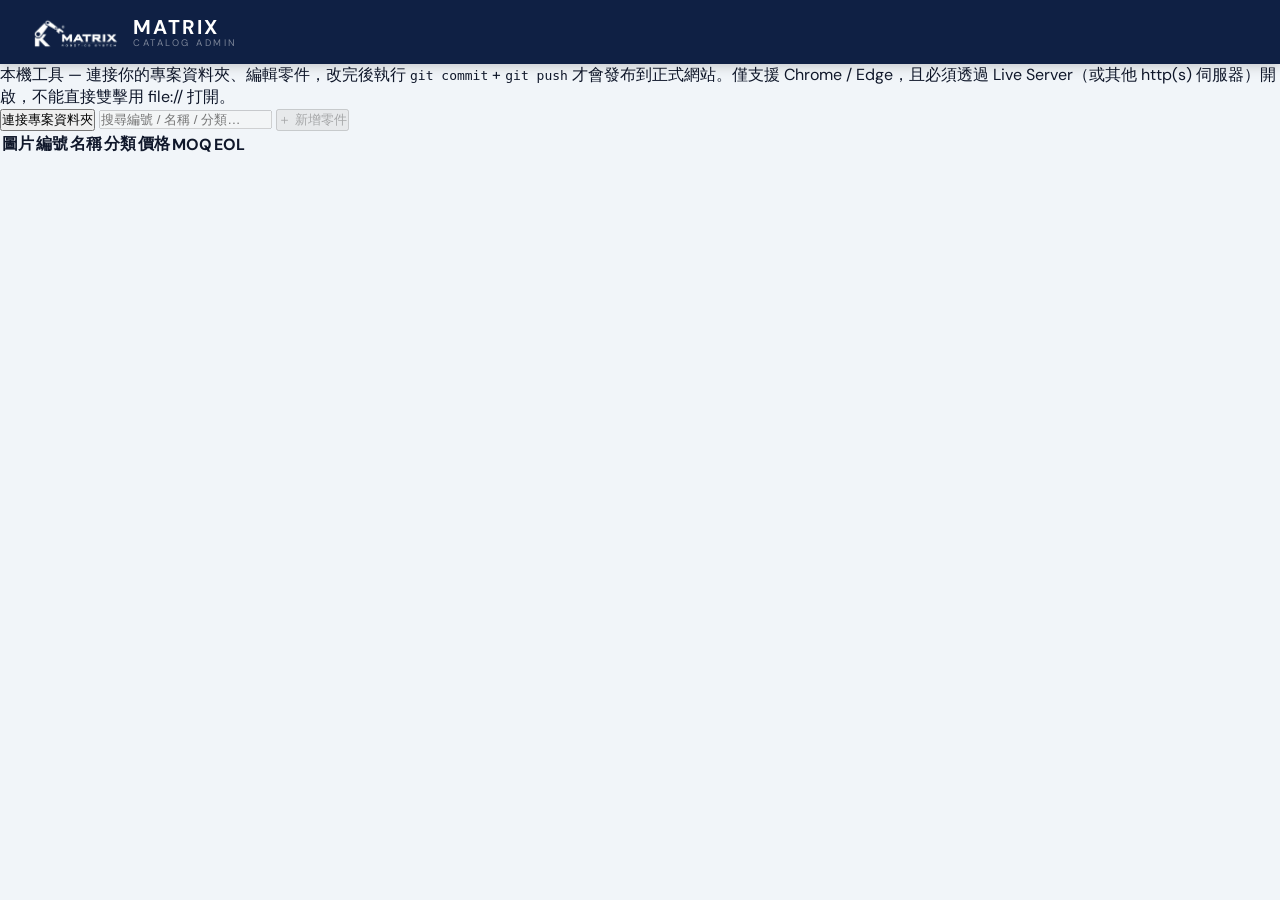
==== admin.html @ 4542f462 "auto-backup before claude edit" ====
<!DOCTYPE html>
<html lang="zh-Hant">
<head>
  <meta charset="UTF-8">
  <meta name="viewport" content="width=device-width, initial-scale=1">
  <title>MATRIX Store — Admin</title>
  <link rel="shortcut icon" href="img/Matrix-icon.png" type="image/x-icon">
  <link rel="preconnect" href="https://fonts.googleapis.com">
  <link rel="preconnect" href="https://fonts.gstatic.com" crossorigin>
  <link href="https://fonts.googleapis.com/css2?family=DM+Sans:ital,opsz,wght@0,9..40,300;0,9..40,400;0,9..40,500;0,9..40,600;0,9..40,700;1,9..40,400&family=DM+Mono:wght@400;500&display=swap" rel="stylesheet">
  <link rel="stylesheet" href="shopstyle.css">
  <link rel="stylesheet" href="adminstyle.css">
</head>
<body>

  <header class="admin-header">
    <div class="header-inner">
      <div class="logo">
        <img src="img/Matrix-icon-white.png" alt="MATRIX Logo">
        <div class="logo-text">
          <span class="logo-main">MATRIX</span>
          <span class="logo-sub">CATALOG ADMIN</span>
        </div>
      </div>
    </div>
  </header>

  <div class="admin-banner">
    本機工具 — 連接你的專案資料夾、編輯零件，改完後執行 <code>git commit</code> + <code>git push</code> 才會發布到正式網站。僅支援 Chrome / Edge，且必須透過 Live Server（或其他 http(s) 伺服器）開啟，不能直接雙擊用 file:// 打開。
  </div>

  <div id="unsupported-banner" class="admin-banner error" hidden>
    你的瀏覽器不支援 File System Access API（僅 Chrome / Edge 支援），無法使用此後台工具。
  </div>

  <main class="admin-main">
    <div class="admin-toolbar">
      <button id="connect-btn" class="primary-btn">連接專案資料夾</button>
      <span id="connect-status" class="connect-status"></span>
      <input id="search-input" type="text" placeholder="搜尋編號 / 名稱 / 分類…" class="search-input" disabled>
      <button id="add-btn" class="primary-btn" disabled>＋ 新增零件</button>
    </div>

    <table class="admin-table">
      <thead>
        <tr>
          <th>圖片</th>
          <th>編號</th>
          <th>名稱</th>
          <th>分類</th>
          <th>價格</th>
          <th>MOQ</th>
          <th>EOL</th>
          <th></th>
        </tr>
      </thead>
      <tbody id="product-table-body"></tbody>
    </table>
  </main>

  <script src="adminscript.js"></script>
</body>
</html>
---- shopstyle.css ----
/* ═══════════════════════════════════════════
   MATRIX STORE — Modern B2B Ecommerce UI
   ═══════════════════════════════════════════ */

:root {
  --navy:        #0f2044;
  --navy2:       #1a3360;
  --blue:        #1d4ed8;
  --blue-light:  #3b82f6;
  --orange:      #f97316;
  --orange-dark: #ea6c0a;
  --red:         #dc2626;
  --green:       #16a34a;
  --bg:          #f1f5f9;
  --bg2:         #e8edf5;
  --white:       #ffffff;
  --border:      #e2e8f0;
  --border2:     #cbd5e1;
  --text:        #0f172a;
  --text2:       #475569;
  --text3:       #94a3b8;
  --font:        'DM Sans', sans-serif;
  --mono:        'DM Mono', monospace;
  --radius:      10px;
  --radius-sm:   6px;
  --shadow-sm:   0 1px 3px rgba(0,0,0,0.08), 0 1px 2px rgba(0,0,0,0.04);
  --shadow:      0 4px 12px rgba(0,0,0,0.08), 0 2px 4px rgba(0,0,0,0.04);
  --shadow-lg:   0 16px 40px rgba(0,0,0,0.12), 0 4px 12px rgba(0,0,0,0.06);
  --transition:  0.18s cubic-bezier(0.4,0,0.2,1);
}

* { box-sizing: border-box; margin: 0; padding: 0; }

body {
  font-family: var(--font);
  background: var(--bg);
  color: var(--text);
  display: flex;
  flex-direction: column;
  height: 100vh;
  overflow: hidden;
  -webkit-font-smoothing: antialiased;
}

/* ── Header ──────────────────────────────── */
header {
  background: var(--navy);
  flex-shrink: 0;
  box-shadow: 0 2px 12px rgba(0,0,0,0.2);
  z-index: 200;
}

.header-inner {
  max-width: 100%;
  padding: 0 28px;
  height: 64px;
  display: flex;
  align-items: center;
  justify-content: space-between;
}

.logo {
  display: flex;
  align-items: center;
  gap: 14px;
}

.logo img {
  height: 36px;
}

.logo-text { line-height: 1.1; }

.logo-main {
  display: block;
  font-size: 20px;
  font-weight: 700;
  color: #fff;
  letter-spacing: 2px;
}

.logo-sub {
  display: block;
  font-size: 9.5px;
  font-weight: 400;
  color: rgba(255,255,255,0.45);
  letter-spacing: 2.5px;
  text-transform: uppercase;
}

.header-right {
  display: flex;
  align-items: center;
  gap: 20px;
}

.header-tagline {
  font-size: 12px;
  color: rgba(255,255,255,0.4);
  letter-spacing: 0.3px;
}

.export-btn {
  display: flex;
  align-items: center;
  gap: 7px;
  background: var(--orange);
  border: none;
  color: #fff;
  font-family: var(--font);
  font-size: 13.5px;
  font-weight: 600;
  padding: 9px 20px;
  border-radius: var(--radius-sm);
  cursor: pointer;
  transition: var(--transition);
  letter-spacing: 0.2px;
  box-shadow: 0 2px 8px rgba(249,115,22,0.35);
}

.export-btn:hover {
  background: var(--orange-dark);
  box-shadow: 0 4px 14px rgba(249,115,22,0.45);
  transform: translateY(-1px);
}

.export-btn:active { transform: translateY(0); }

/* ── Layout ──────────────────────────────── */
.wrapper {
  flex: 1;
  overflow: hidden;
  display: flex;
}

/* ── Sidebar (Desktop: vertical left panel) ── */
.sidebar {
  width: 200px;
  flex-shrink: 0;
  background: var(--white);
  border-right: 1px solid var(--border);
  overflow-y: auto;
  overflow-x: hidden;
  z-index: 100;
  scrollbar-width: thin;
  scrollbar-color: var(--border2) transparent;
}

.sidebar::-webkit-scrollbar { width: 4px; }
.sidebar::-webkit-scrollbar-track { background: transparent; }
.sidebar::-webkit-scrollbar-thumb { background: var(--border2); border-radius: 2px; }

.sidebar-label {
  padding: 16px 16px 6px;
  font-size: 9.5px;
  font-weight: 600;
  letter-spacing: 2px;
  color: var(--text3);
  text-transform: uppercase;
}

#sidebar-menu {
  list-style: none;
}

#sidebar-menu > li {
  position: relative;
}

#sidebar-menu > li > a {
  display: block;
  padding: 10px 16px;
  font-size: 13px;
  font-weight: 500;
  color: var(--text2);
  text-decoration: none;
  cursor: pointer;
  border-left: 3px solid transparent;
  transition: var(--transition);
  white-space: nowrap;
  overflow: hidden;
  text-overflow: ellipsis;
}

#sidebar-menu > li > a:hover {
  color: var(--blue);
  background: #f0f5ff;
  border-left-color: var(--blue-light);
}

#sidebar-menu > li.active > a {
  color: var(--navy);
  font-weight: 700;
  border-left-color: var(--navy);
  background: #eef2ff;
}

/* Sub-category items (desktop only) */
#sidebar-menu li ul {
  list-style: none;
  background: #fafbff;
  border-top: 1px solid var(--border);
  border-bottom: 1px solid var(--border);
}

#sidebar-menu li ul li a {
  display: block;
  padding: 8px 16px 8px 28px;
  font-size: 12px;
  font-weight: 400;
  color: var(--text3);
  cursor: pointer;
  text-decoration: none;
  border-left: 3px solid transparent;
  transition: var(--transition);
}

#sidebar-menu li ul li a:hover {
  color: var(--blue);
  background: #f0f5ff;
  border-left-color: var(--blue-light);
}

#sidebar-menu li ul li.active a {
  color: var(--navy);
  font-weight: 600;
  background: #eef2ff;
  border-left-color: var(--navy);
}

/* ── Main Content ────────────────────────── */
main.main-content {
  flex: 1;
  padding: 28px 32px;
  overflow-y: auto;
  scrollbar-width: thin;
  scrollbar-color: var(--border2) transparent;
}

main.main-content::-webkit-scrollbar { width: 5px; }
main.main-content::-webkit-scrollbar-track { background: transparent; }
main.main-content::-webkit-scrollbar-thumb { background: var(--border2); border-radius: 3px; }

/* ── Section ─────────────────────────────── */
.product-section {
  animation: fadeUp 0.3s ease both;
}

@keyframes fadeUp {
  from { opacity: 0; transform: translateY(10px); }
  to   { opacity: 1; transform: translateY(0); }
}

.section-header {
  display: flex;
  align-items: baseline;
  gap: 10px;
  margin-bottom: 20px;
  padding-bottom: 14px;
  border-bottom: 2px solid var(--border);
}

.section-header h2 {
  font-size: 22px;
  font-weight: 700;
  color: var(--navy);
  letter-spacing: -0.3px;
}

.section-count {
  font-size: 12px;
  font-weight: 500;
  color: var(--text3);
  background: var(--bg2);
  border: 1px solid var(--border2);
  padding: 2px 10px;
  border-radius: 20px;
}

/* ── Product Grid ────────────────────────── */
.product-grid {
  display: grid;
  grid-template-columns: repeat(auto-fill, minmax(210px, 1fr));
  gap: 16px;
}

/* ── Product Card ────────────────────────── */
.product-card {
  background: var(--white);
  border: 1px solid var(--border);
  border-radius: var(--radius);
  padding: 0;
  display: flex;
  flex-direction: column;
  position: relative;
  cursor: pointer;
  transition: box-shadow var(--transition), border-color var(--transition), transform var(--transition);
  box-shadow: var(--shadow-sm);
  overflow: hidden;
}

.product-card:hover {
  box-shadow: var(--shadow);
  border-color: var(--border2);
  transform: translateY(-2px);
}

/* Image area */
.card-img-wrap {
  background: #f8fafc;
  border-bottom: 1px solid var(--border);
  display: flex;
  align-items: center;
  justify-content: center;
  padding: 20px;
  height: 150px;
  position: relative;
}

.card-img-wrap img {
  max-width: 110px;
  max-height: 110px;
  object-fit: contain;
  transition: transform var(--transition);
}

.product-card:hover .card-img-wrap img {
  transform: scale(1.06);
}

/* Card body */
.card-body {
  padding: 14px;
  display: flex;
  flex-direction: column;
  flex: 1;
  gap: 6px;
}

.product-code {
  font-family: var(--mono);
  font-size: 10.5px;
  color: var(--blue);
  font-weight: 500;
  letter-spacing: 0.3px;
}

.product-name {
  font-size: 12.5px;
  color: var(--text2);
  line-height: 1.45;
  flex: 1;
}

.product-price {
  font-size: 20px;
  font-weight: 700;
  color: var(--navy);
  letter-spacing: -0.5px;
  margin-top: 2px;
}

.product-price.na {
  font-size: 13px;
  font-weight: 500;
  color: var(--text3);
}

/* MOQ badge */
.moq-badge {
  display: inline-flex;
  align-items: center;
  gap: 4px;
  font-size: 10.5px;
  font-weight: 600;
  color: var(--orange-dark);
  background: #fff7ed;
  border: 1px solid #fed7aa;
  border-radius: 4px;
  padding: 2px 7px;
  width: fit-content;
}

/* Quantity control */
.qty-row {
  display: flex;
  align-items: center;
  gap: 8px;
  margin-top: 6px;
}

.quantity-control {
  display: flex;
  align-items: center;
  border: 1.5px solid var(--border2);
  border-radius: var(--radius-sm);
  overflow: hidden;
  flex: 1;
  transition: border-color var(--transition);
}

.quantity-control:focus-within {
  border-color: var(--blue);
  box-shadow: 0 0 0 3px rgba(29,78,216,0.1);
}

.quantity-control button {
  width: 34px;
  height: 34px;
  background: var(--bg);
  border: none;
  color: var(--text2);
  font-size: 18px;
  cursor: pointer;
  transition: var(--transition);
  display: flex;
  align-items: center;
  justify-content: center;
  flex-shrink: 0;
  font-weight: 300;
  line-height: 1;
  user-select: none;
}

.quantity-control button:hover {
  background: var(--blue);
  color: #fff;
}

.quantity-control button:active {
  background: var(--navy);
}

.quantity-control input {
  flex: 1;
  text-align: center;
  border: none;
  border-left: 1px solid var(--border);
  border-right: 1px solid var(--border);
  background: var(--white);
  font-family: var(--mono);
  font-size: 14px;
  font-weight: 500;
  color: var(--text);
  padding: 0;
  height: 34px;
  outline: none;
  min-width: 0;
}

.quantity-control input::-webkit-outer-spin-button,
.quantity-control input::-webkit-inner-spin-button { -webkit-appearance: none; }
.quantity-control input[type=number] { -moz-appearance: textfield; }

/* EOL card */
.product-card.eol {
  opacity: 0.55;
}

.product-card.eol .card-img-wrap {
  background: #f1f5f9;
  filter: grayscale(0.6);
}

/* Badges */
.badge-eol {
  position: absolute;
  top: 8px;
  left: 8px;
  background: var(--red);
  color: #fff;
  font-size: 9px;
  font-weight: 700;
  letter-spacing: 0.8px;
  padding: 2px 7px;
  border-radius: 4px;
  z-index: 2;
}

.badge-na {
  position: absolute;
  top: 8px;
  right: 8px;
  background: var(--bg2);
  color: var(--text3);
  font-size: 9px;
  font-weight: 600;
  letter-spacing: 0.5px;
  padding: 2px 7px;
  border-radius: 4px;
}

/* ── Cart FAB ─────────────────────────────── */
#cart-fab {
  position: fixed;
  right: 24px;
  bottom: 24px;
  width: 58px;
  height: 58px;
  border-radius: 14px;
  background: var(--navy);
  border: none;
  display: flex;
  align-items: center;
  justify-content: center;
  cursor: pointer;
  z-index: 1000;
  color: #fff;
  box-shadow: var(--shadow-lg);
  transition: var(--transition);
}

#cart-fab:hover {
  background: var(--navy2);
  transform: scale(1.06);
  box-shadow: 0 20px 48px rgba(15,32,68,0.4);
}

#cart-count {
  position: absolute;
  top: -6px;
  right: -6px;
  background: var(--orange);
  color: #fff;
  font-family: var(--mono);
  font-size: 11px;
  font-weight: 700;
  border-radius: 50%;
  min-width: 20px;
  height: 20px;
  display: flex;
  align-items: center;
  justify-content: center;
  padding: 0 4px;
}

/* ── Overlay ─────────────────────────────── */
#cart-overlay {
  position: fixed;
  inset: 0;
  background: rgba(15,32,68,0.4);
  backdrop-filter: blur(3px);
  opacity: 0;
  pointer-events: none;
  transition: opacity 0.25s;
  z-index: 1100;
}

#cart-overlay.open { opacity: 1; pointer-events: auto; }

/* ── Cart Panel ──────────────────────────── */
#selected-panel {
  position: fixed;
  top: 0;
  right: -420px;
  width: 400px;
  height: 100%;
  background: var(--white);
  border-left: 1px solid var(--border);
  display: flex;
  flex-direction: column;
  z-index: 1200;
  transition: right 0.32s cubic-bezier(0.4,0,0.2,1);
  box-shadow: -8px 0 40px rgba(0,0,0,0.1);
}

#selected-panel.open { right: 0; }

.panel-header {
  display: flex;
  justify-content: space-between;
  align-items: center;
  padding: 18px 20px;
  border-bottom: 1px solid var(--border);
  background: var(--navy);
}

.panel-title {
  display: flex;
  align-items: center;
  gap: 10px;
  font-size: 15px;
  font-weight: 700;
  color: #fff;
  letter-spacing: 0.2px;
}

#panel-close {
  background: rgba(255,255,255,0.1);
  border: none;
  color: rgba(255,255,255,0.7);
  width: 30px;
  height: 30px;
  border-radius: var(--radius-sm);
  cursor: pointer;
  font-size: 14px;
  transition: var(--transition);
  display: flex;
  align-items: center;
  justify-content: center;
}

#panel-close:hover { background: rgba(255,255,255,0.2); color: #fff; }

#selected-list {
  flex: 1;
  overflow-y: auto;
  padding: 14px;
  scrollbar-width: thin;
  scrollbar-color: var(--border2) transparent;
}

.empty-bag {
  display: flex;
  flex-direction: column;
  align-items: center;
  justify-content: center;
  height: 100%;
  gap: 12px;
  color: var(--text3);
  font-size: 13px;
}

.empty-bag svg { opacity: 0.25; }

.selected-item {
  display: grid;
  grid-template-columns: 56px 1fr;
  gap: 12px;
  padding: 12px;
  margin-bottom: 8px;
  border: 1px solid var(--border);
  border-radius: var(--radius-sm);
  transition: border-color var(--transition);
  background: var(--white);
}

.selected-item:hover { border-color: var(--border2); background: #fafcff; }

.selected-item-img {
  width: 52px;
  height: 52px;
  object-fit: contain;
  background: var(--bg);
  border-radius: var(--radius-sm);
  padding: 4px;
}

.selected-item .sku {
  font-family: var(--mono);
  font-size: 10.5px;
  color: var(--blue);
  font-weight: 500;
}

.selected-item .name {
  font-size: 12px;
  color: var(--text2);
  margin: 3px 0;
  line-height: 1.4;
}

.selected-item .money {
  font-size: 12px;
  color: var(--text);
  font-weight: 500;
}

.selected-item .money .subtotal {
  color: var(--navy);
  font-weight: 700;
}

/* ── Cart Summary ────────────────────────── */
.cart-summary {
  border-top: 1px solid var(--border);
  padding: 16px 20px;
  background: #f8fafc;
}

.summary-row {
  display: flex;
  justify-content: space-between;
  align-items: center;
  font-size: 13.5px;
  color: var(--text2);
  margin-bottom: 10px;
}

.summary-row .val { font-weight: 600; color: var(--text); }
.summary-row.muted { font-size: 12px; color: var(--text3); }

.summary-divider {
  height: 1px;
  background: var(--border);
  margin: 12px 0;
}

.summary-row.total-row {
  font-size: 18px;
  font-weight: 700;
  color: var(--navy);
  margin-bottom: 0;
}

.summary-row.total-row .val {
  font-size: 22px;
  color: var(--orange);
}

/* ═══════════════════════════════════════════
   MOBILE
   ═══════════════════════════════════════════ */
/* ═══════════════════════════════════════════
   RESPONSIVE — Tablet (max 1024px)
   ═══════════════════════════════════════════ */
@media (max-width: 1024px) {
  .sidebar { width: 170px; }

  .product-grid {
    grid-template-columns: repeat(auto-fill, minmax(180px, 1fr));
  }
}

/* ═══════════════════════════════════════════
   RESPONSIVE — Mobile (max 768px)
   ═══════════════════════════════════════════ */
@media (max-width: 768px) {

  /* ── Header ── */
  .header-tagline { display: none; }
  .header-inner   { padding: 0 14px; height: 56px; }
  .logo-main      { font-size: 17px; }
  .logo-sub       { display: none; }
  .logo img       { height: 30px; }
  .export-btn     { padding: 7px 14px; font-size: 12.5px; }

  /* ── Wrapper: stack vertically on mobile ── */
  .wrapper { flex-direction: column; }

  /* ── Sidebar → horizontal scrollable nav bar ── */
  .sidebar {
    width: 100%;
    height: auto;
    border-right: none;
    border-bottom: 1px solid var(--border);
    overflow-x: auto;
    overflow-y: visible;
    flex-shrink: 0;
    -webkit-overflow-scrolling: touch;
  }

  /* Keep scrollbar visible on mobile */
  .sidebar::-webkit-scrollbar         { height: 4px; width: auto; }
  .sidebar::-webkit-scrollbar-track   { background: var(--bg); }
  .sidebar::-webkit-scrollbar-thumb   { background: var(--border2); border-radius: 2px; }

  .sidebar-label { display: none; }

  #sidebar-menu {
    display: flex;
    flex-direction: row;
    flex-wrap: nowrap;
    white-space: nowrap;
  }

  #sidebar-menu > li { flex-shrink: 0; }

  #sidebar-menu > li > a {
    padding: 11px 14px;
    font-size: 12.5px;
    border-left: none;
    border-bottom: 3px solid transparent;
    white-space: nowrap;
  }

  #sidebar-menu > li > a:hover {
    border-left-color: transparent;
    border-bottom-color: var(--blue-light);
  }

  #sidebar-menu > li.active > a {
    border-left-color: transparent;
    border-bottom-color: var(--navy);
  }

  /* Hide sub-category items completely on mobile */
  #sidebar-menu li ul { display: none !important; }

  /* ── Main ── */
  main.main-content { padding: 14px 12px; }

  .section-header { margin-bottom: 14px; padding-bottom: 10px; }
  .section-header h2 { font-size: 18px; }

  /* ── Product Grid — 2 columns ── */
  .product-grid {
    grid-template-columns: repeat(2, 1fr);
    gap: 10px;
  }

  /* ── Product Card ── */
  .card-img-wrap      { height: 110px; padding: 14px; }
  .card-img-wrap img  { max-width: 80px; max-height: 80px; }
  .card-body          { padding: 10px; gap: 5px; }
  .product-code       { font-size: 10px; }
  .product-name       { font-size: 11.5px; }
  .product-price      { font-size: 17px; }
  .product-price.na   { font-size: 12px; }
  .moq-badge          { font-size: 10px; padding: 2px 6px; }

  .quantity-control button { width: 30px; height: 30px; font-size: 16px; }
  .quantity-control input  { height: 30px; font-size: 13px; }

  /* ── Cart Panel ── */
  #selected-panel { width: 100%; right: -100%; }
  .panel-header   { padding: 14px 16px; }
  .cart-summary   { padding: 14px 16px; }
  .summary-row.total-row .val { font-size: 20px; }

  /* ── Cart FAB ── */
  #cart-fab { width: 52px; height: 52px; right: 16px; bottom: 16px; }
}

/* ═══════════════════════════════════════════
   RESPONSIVE — Small Mobile (max 380px)
   ═══════════════════════════════════════════ */
@media (max-width: 380px) {
  .product-grid  { gap: 8px; }
  .card-img-wrap { height: 95px; }
  .card-body     { padding: 8px; }
  .product-price { font-size: 15px; }

  .export-btn svg ~ * { display: none; }
  .export-btn         { padding: 7px 10px; }
}

/* ═══════════════════════════════════════════
   PRODUCT DETAIL PAGE
   ═══════════════════════════════════════════ */
.product-detail {
  animation: fadeUp 0.3s ease both;
}

.detail-back-link {
  display: inline-block;
  margin-bottom: 16px;
  font-size: 13px;
  font-weight: 600;
  color: var(--blue);
  text-decoration: none;
}

.detail-back-link:hover {
  color: var(--navy);
}

.detail-main {
  display: flex;
  gap: 32px;
  flex-wrap: wrap;
  margin-bottom: 24px;
}

.detail-gallery {
  flex: 0 1 320px;
  display: flex;
  flex-direction: column;
  gap: 12px;
}

.detail-img-main {
  min-height: 320px;
  background: #f8fafc;
  border: 1px solid var(--border);
  border-radius: var(--radius);
  display: flex;
  align-items: center;
  justify-content: center;
  padding: 24px;
}

.detail-img-main img {
  max-width: 100%;
  max-height: 280px;
  object-fit: contain;
}

.detail-thumbs {
  display: flex;
  flex-wrap: wrap;
  gap: 10px;
}

.detail-thumb {
  width: 64px;
  height: 64px;
  padding: 6px;
  background: #f8fafc;
  border: 1.5px solid var(--border);
  border-radius: var(--radius-sm);
  display: flex;
  align-items: center;
  justify-content: center;
  cursor: pointer;
  transition: border-color var(--transition);
}

.detail-thumb img {
  max-width: 100%;
  max-height: 100%;
  object-fit: contain;
}

.detail-thumb:hover {
  border-color: var(--border2);
}

.detail-thumb.active {
  border-color: var(--blue);
  border-width: 2px;
}

.detail-info {
  flex: 1 1 280px;
  display: flex;
  flex-direction: column;
  gap: 10px;
}

.detail-name {
  font-size: 22px;
  font-weight: 700;
  color: var(--navy);
  margin: 0;
  line-height: 1.3;
}

.detail-description {
  font-size: 13.5px;
  color: var(--text2);
  line-height: 1.6;
  margin: 0;
}

.detail-info .product-price {
  font-size: 26px;
}

.detail-qty {
  max-width: 180px;
  margin-top: 8px;
}

.step-download-btn {
  display: inline-flex;
  align-items: center;
  gap: 6px;
  width: fit-content;
  margin-top: 4px;
  padding: 9px 16px;
  font-size: 13px;
  font-weight: 600;
  font-family: var(--font);
  color: var(--navy);
  background: var(--white);
  border: 1.5px solid var(--border2);
  border-radius: var(--radius-sm);
  cursor: pointer;
  transition: border-color var(--transition), color var(--transition);
}

.step-download-btn:hover {
  border-color: var(--navy);
}

.step-download-btn:disabled {
  opacity: 0.6;
  cursor: default;
}

.step-status {
  font-size: 12.5px;
  min-height: 16px;
}

.step-status.error {
  color: var(--red);
}

.specs-table {
  width: 100%;
  border-collapse: collapse;
  border: 1px solid var(--border);
  border-radius: var(--radius);
  overflow: hidden;
}

.specs-table th,
.specs-table td {
  text-align: left;
  padding: 10px 14px;
  font-size: 13px;
  border-bottom: 1px solid var(--border);
}

.specs-table tr:last-child th,
.specs-table tr:last-child td {
  border-bottom: none;
}

.specs-table th {
  width: 35%;
  background: var(--bg);
  color: var(--text2);
  font-weight: 600;
}

.specs-table td {
  color: var(--text);
}

.specs-empty {
  color: var(--text3);
  font-style: italic;
  text-align: center;
}

@media (max-width: 480px) {
  .detail-main      { flex-direction: column; }
  .detail-img-main  { min-height: 220px; }
  .detail-thumb     { width: 52px; height: 52px; }
}
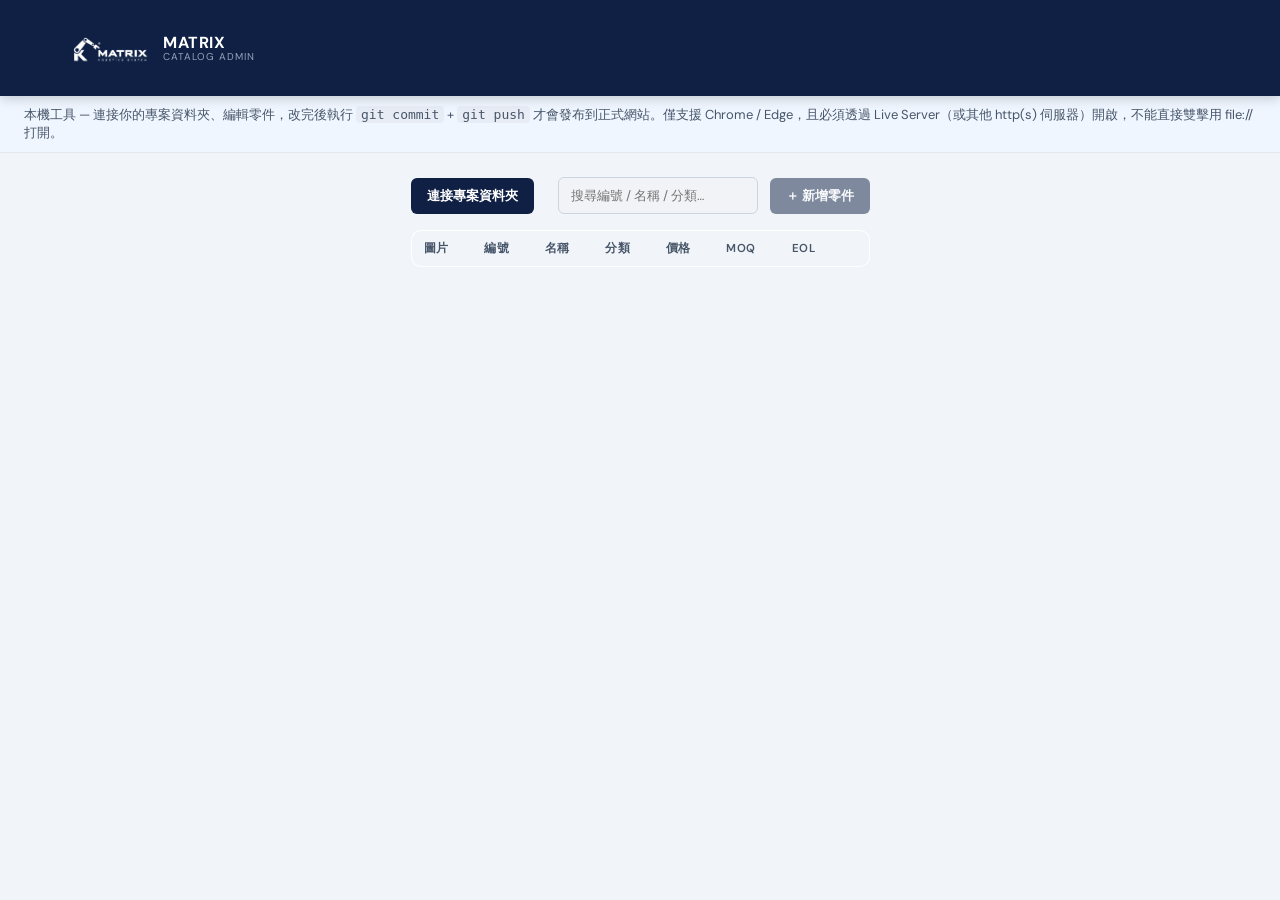
==== commit 75abe933: "auto-backup before claude edit" ====
--- a/admin.html
+++ b/admin.html
@@ -1,5 +1,5 @@
 <!DOCTYPE html>
-<html lang="zh-Hant">
+<html lang="en">
 <head>
   <meta charset="UTF-8">
   <meta name="viewport" content="width=device-width, initial-scale=1">
--- a/adminstyle.css
+++ b/adminstyle.css
@@ -0,0 +1,307 @@
+/* ═══════════════════════════════════════════
+   MATRIX STORE — Admin Tool
+   (reuses :root tokens defined in shopstyle.css)
+   ═══════════════════════════════════════════ */
+
+body {
+  background: var(--bg);
+  color: var(--text);
+  font-family: var(--font);
+}
+
+.admin-header {
+  background: var(--navy);
+  padding: 16px 24px;
+}
+
+.admin-header .header-inner {
+  display: flex;
+  align-items: center;
+  gap: 12px;
+  max-width: 1200px;
+  margin: 0 auto;
+}
+
+.admin-header img {
+  height: 32px;
+}
+
+.admin-header .logo-text {
+  display: flex;
+  flex-direction: column;
+  line-height: 1.1;
+}
+
+.admin-header .logo-main {
+  color: var(--white);
+  font-weight: 700;
+  font-size: 16px;
+  letter-spacing: 0.5px;
+}
+
+.admin-header .logo-sub {
+  color: var(--text3);
+  font-size: 10px;
+  letter-spacing: 1px;
+}
+
+.admin-banner {
+  background: #eff6ff;
+  border-bottom: 1px solid var(--border);
+  color: var(--text2);
+  font-size: 13px;
+  padding: 10px 24px;
+}
+
+.admin-banner code {
+  font-family: var(--mono);
+  background: var(--bg2);
+  padding: 1px 5px;
+  border-radius: 4px;
+}
+
+.admin-banner.error {
+  background: #fef2f2;
+  color: var(--red);
+}
+
+.admin-main {
+  max-width: 1200px;
+  margin: 0 auto;
+  padding: 24px;
+}
+
+.admin-toolbar {
+  display: flex;
+  align-items: center;
+  gap: 12px;
+  margin-bottom: 16px;
+  flex-wrap: wrap;
+}
+
+.connect-status {
+  font-size: 13px;
+  color: var(--text2);
+}
+
+.search-input {
+  flex: 1;
+  min-width: 200px;
+  padding: 9px 12px;
+  border: 1.5px solid var(--border2);
+  border-radius: var(--radius-sm);
+  font-size: 13px;
+  font-family: var(--font);
+}
+
+.primary-btn {
+  padding: 9px 16px;
+  background: var(--navy);
+  color: var(--white);
+  border: none;
+  border-radius: var(--radius-sm);
+  font-size: 13px;
+  font-weight: 600;
+  font-family: var(--font);
+  cursor: pointer;
+}
+
+.primary-btn:disabled {
+  opacity: 0.5;
+  cursor: default;
+}
+
+.primary-btn:hover:not(:disabled) {
+  background: var(--navy2);
+}
+
+.secondary-btn {
+  padding: 7px 12px;
+  background: var(--white);
+  color: var(--navy);
+  border: 1.5px solid var(--border2);
+  border-radius: var(--radius-sm);
+  font-size: 12.5px;
+  font-weight: 600;
+  font-family: var(--font);
+  cursor: pointer;
+}
+
+.secondary-btn:hover {
+  border-color: var(--navy);
+}
+
+/* ── Table ── */
+.admin-table {
+  width: 100%;
+  border-collapse: collapse;
+  background: var(--white);
+  border: 1px solid var(--border);
+  border-radius: var(--radius);
+  overflow: hidden;
+}
+
+.admin-table th,
+.admin-table td {
+  text-align: left;
+  padding: 10px 12px;
+  font-size: 13px;
+  border-bottom: 1px solid var(--border);
+}
+
+.admin-table th {
+  background: var(--bg);
+  color: var(--text2);
+  font-weight: 600;
+  font-size: 11.5px;
+  text-transform: uppercase;
+  letter-spacing: 0.4px;
+}
+
+.admin-table tr:last-child td {
+  border-bottom: none;
+}
+
+.admin-table .mono {
+  font-family: var(--mono);
+  color: var(--blue);
+}
+
+.admin-thumb {
+  width: 36px;
+  height: 36px;
+  object-fit: contain;
+}
+
+.actions-cell {
+  white-space: nowrap;
+  display: flex;
+  gap: 6px;
+}
+
+.row-btn {
+  padding: 5px 10px;
+  background: var(--white);
+  border: 1.5px solid var(--border2);
+  border-radius: var(--radius-sm);
+  font-size: 12px;
+  font-weight: 600;
+  font-family: var(--font);
+  cursor: pointer;
+}
+
+.row-btn:hover {
+  border-color: var(--navy);
+}
+
+.row-btn.danger {
+  color: var(--red);
+}
+
+.row-btn.danger:hover {
+  border-color: var(--red);
+}
+
+/* ── Modal / form ── */
+.admin-modal-overlay {
+  position: fixed;
+  inset: 0;
+  background: rgba(15, 23, 42, 0.5);
+  display: flex;
+  align-items: center;
+  justify-content: center;
+  z-index: 1000;
+  padding: 24px;
+  overflow-y: auto;
+}
+
+.admin-modal {
+  background: var(--white);
+  border-radius: var(--radius);
+  padding: 24px;
+  width: 100%;
+  max-width: 480px;
+  max-height: 90vh;
+  overflow-y: auto;
+  box-shadow: var(--shadow-lg);
+}
+
+.admin-modal h2 {
+  margin: 0 0 16px;
+  font-size: 18px;
+  color: var(--navy);
+}
+
+.form-row {
+  margin-bottom: 12px;
+}
+
+.form-row label {
+  display: block;
+  font-size: 12.5px;
+  font-weight: 600;
+  color: var(--text2);
+  margin-bottom: 4px;
+}
+
+.form-row input[type="text"],
+.form-row input[type="number"],
+.form-row input[type="file"],
+.form-row select,
+.form-row textarea {
+  width: 100%;
+  padding: 8px 10px;
+  border: 1.5px solid var(--border2);
+  border-radius: var(--radius-sm);
+  font-size: 13px;
+  font-family: var(--font);
+  box-sizing: border-box;
+}
+
+.form-row textarea {
+  resize: vertical;
+}
+
+.checkbox-row label {
+  display: flex;
+  align-items: center;
+  gap: 6px;
+  font-weight: 500;
+}
+
+.checkbox-row input {
+  width: auto;
+}
+
+.spec-row {
+  display: flex;
+  gap: 6px;
+  margin-bottom: 6px;
+}
+
+.spec-row input {
+  flex: 1;
+  padding: 7px 9px;
+  border: 1.5px solid var(--border2);
+  border-radius: var(--radius-sm);
+  font-size: 12.5px;
+  font-family: var(--font);
+}
+
+.form-error {
+  color: var(--red);
+  font-size: 12.5px;
+  min-height: 16px;
+  margin-bottom: 8px;
+}
+
+.form-actions {
+  display: flex;
+  justify-content: flex-end;
+  gap: 10px;
+  margin-top: 16px;
+}
+
+@media (max-width: 640px) {
+  .admin-table { display: block; overflow-x: auto; }
+}
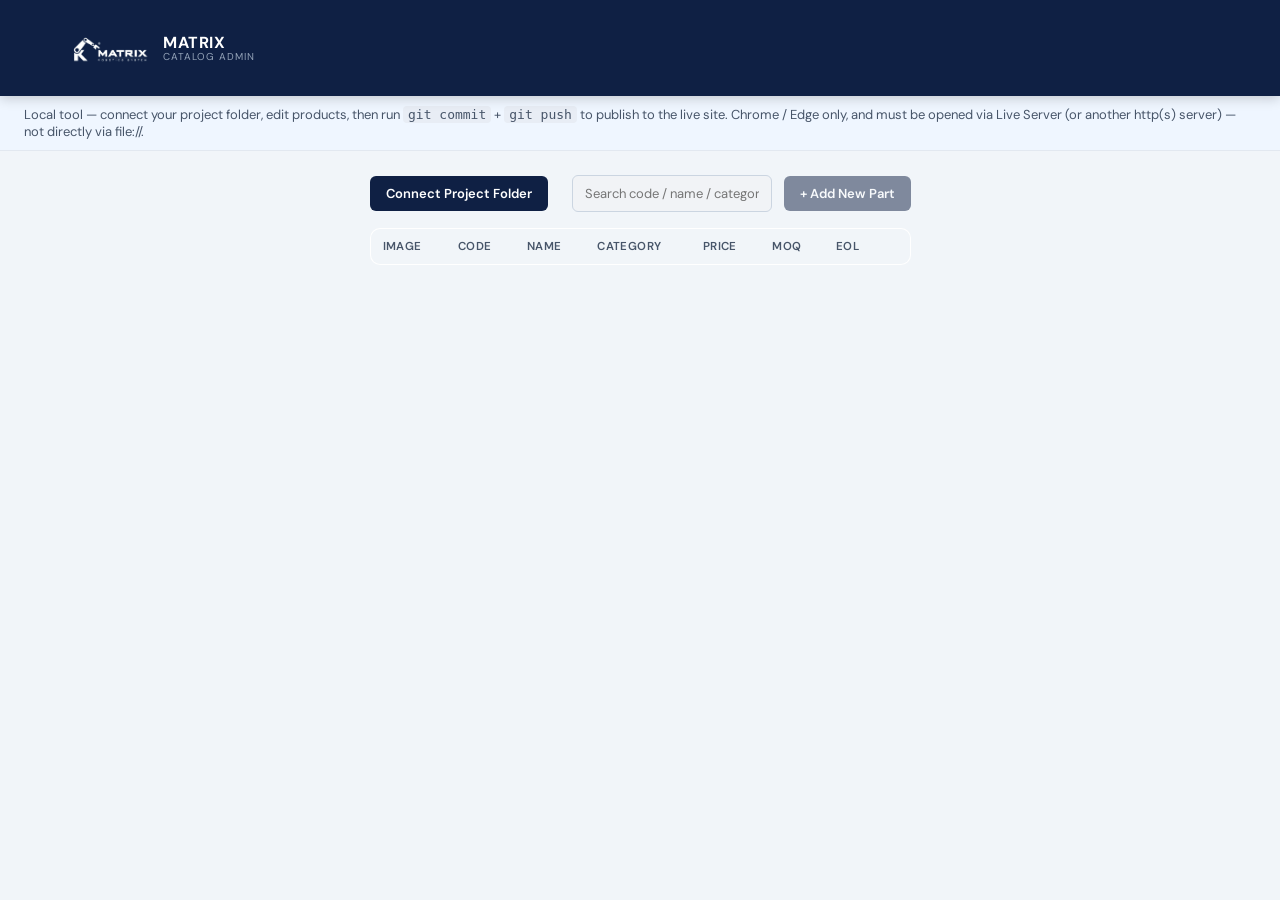
==== commit 97b3ad8b: "auto-backup before claude edit" ====
--- a/admin.html
+++ b/admin.html
@@ -26,29 +26,29 @@
   </header>
 
   <div class="admin-banner">
-    本機工具 — 連接你的專案資料夾、編輯零件，改完後執行 <code>git commit</code> + <code>git push</code> 才會發布到正式網站。僅支援 Chrome / Edge，且必須透過 Live Server（或其他 http(s) 伺服器）開啟，不能直接雙擊用 file:// 打開。
+    Local tool — connect your project folder, edit products, then run <code>git commit</code> + <code>git push</code> to publish to the live site. Chrome / Edge only, and must be opened via Live Server (or another http(s) server) — not directly via file://.
   </div>
 
   <div id="unsupported-banner" class="admin-banner error" hidden>
-    你的瀏覽器不支援 File System Access API（僅 Chrome / Edge 支援），無法使用此後台工具。
+    Your browser doesn't support the File System Access API (Chrome / Edge only) — this admin tool can't be used here.
   </div>
 
   <main class="admin-main">
     <div class="admin-toolbar">
-      <button id="connect-btn" class="primary-btn">連接專案資料夾</button>
+      <button id="connect-btn" class="primary-btn">Connect Project Folder</button>
       <span id="connect-status" class="connect-status"></span>
-      <input id="search-input" type="text" placeholder="搜尋編號 / 名稱 / 分類…" class="search-input" disabled>
-      <button id="add-btn" class="primary-btn" disabled>＋ 新增零件</button>
+      <input id="search-input" type="text" placeholder="Search code / name / category…" class="search-input" disabled>
+      <button id="add-btn" class="primary-btn" disabled>+ Add New Part</button>
     </div>
 
     <table class="admin-table">
       <thead>
         <tr>
-          <th>圖片</th>
-          <th>編號</th>
-          <th>名稱</th>
-          <th>分類</th>
-          <th>價格</th>
+          <th>Image</th>
+          <th>Code</th>
+          <th>Name</th>
+          <th>Category</th>
+          <th>Price</th>
           <th>MOQ</th>
           <th>EOL</th>
           <th></th>
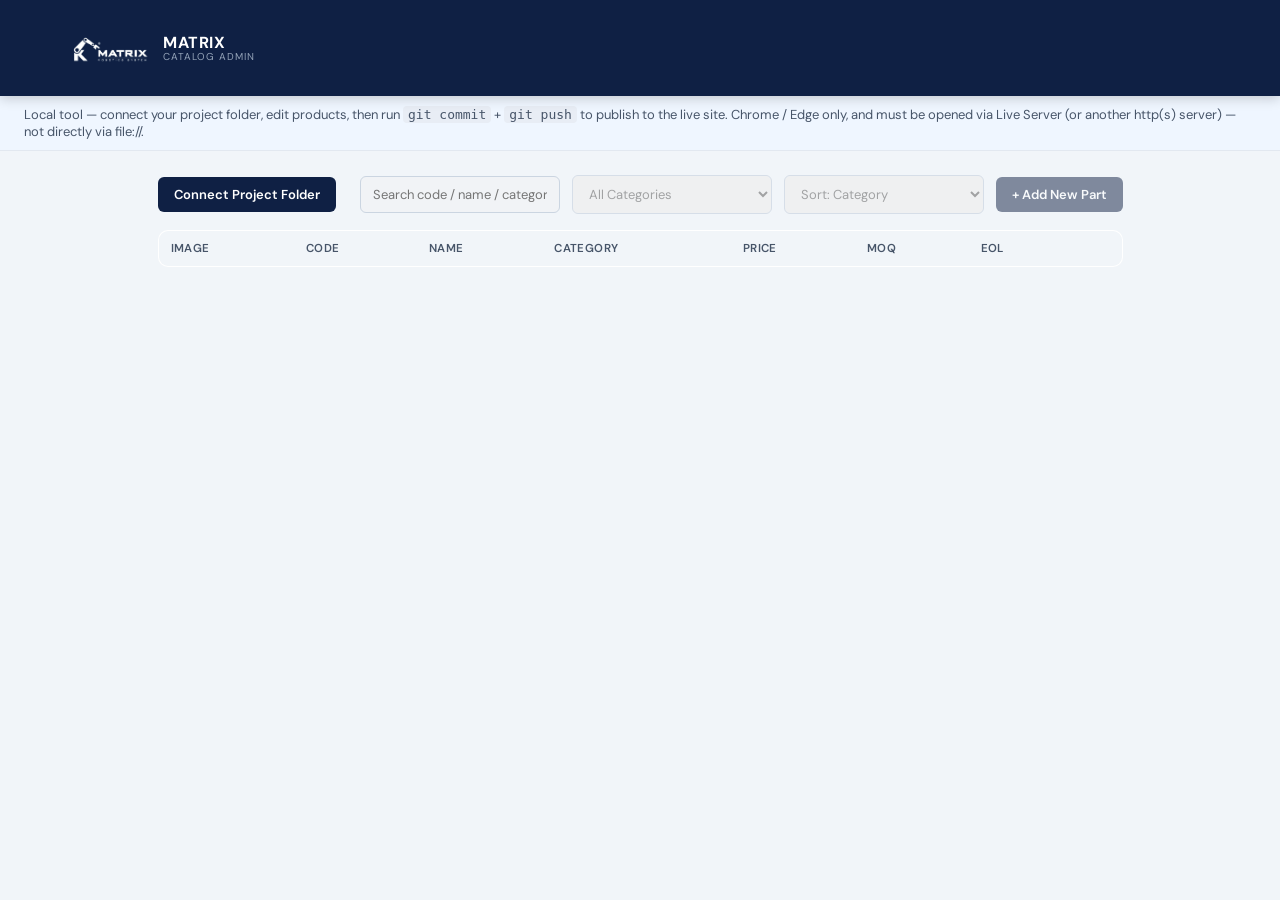
==== commit cbcd199b: "auto-backup before claude edit" ====
--- a/admin.html
+++ b/admin.html
@@ -38,8 +38,20 @@
       <button id="connect-btn" class="primary-btn">Connect Project Folder</button>
       <span id="connect-status" class="connect-status"></span>
       <input id="search-input" type="text" placeholder="Search code / name / category…" class="search-input" disabled>
+      <select id="category-filter" class="search-input filter-select" disabled>
+        <option value="">All Categories</option>
+      </select>
+      <select id="sort-select" class="search-input filter-select" disabled>
+        <option value="category">Sort: Category</option>
+        <option value="code">Sort: Code</option>
+        <option value="name">Sort: Name</option>
+        <option value="price-asc">Sort: Price (low → high)</option>
+        <option value="price-desc">Sort: Price (high → low)</option>
+      </select>
       <button id="add-btn" class="primary-btn" disabled>+ Add New Part</button>
     </div>
+
+    <div id="result-count" class="result-count"></div>
 
     <table class="admin-table">
       <thead>
@@ -58,6 +70,11 @@
     </table>
   </main>
 
+  <div id="toast-container" class="toast-container"></div>
+  <div id="lightbox-overlay" class="lightbox-overlay" hidden>
+    <img id="lightbox-img" src="" alt="">
+  </div>
+
   <script src="adminscript.js"></script>
 </body>
 </html>
